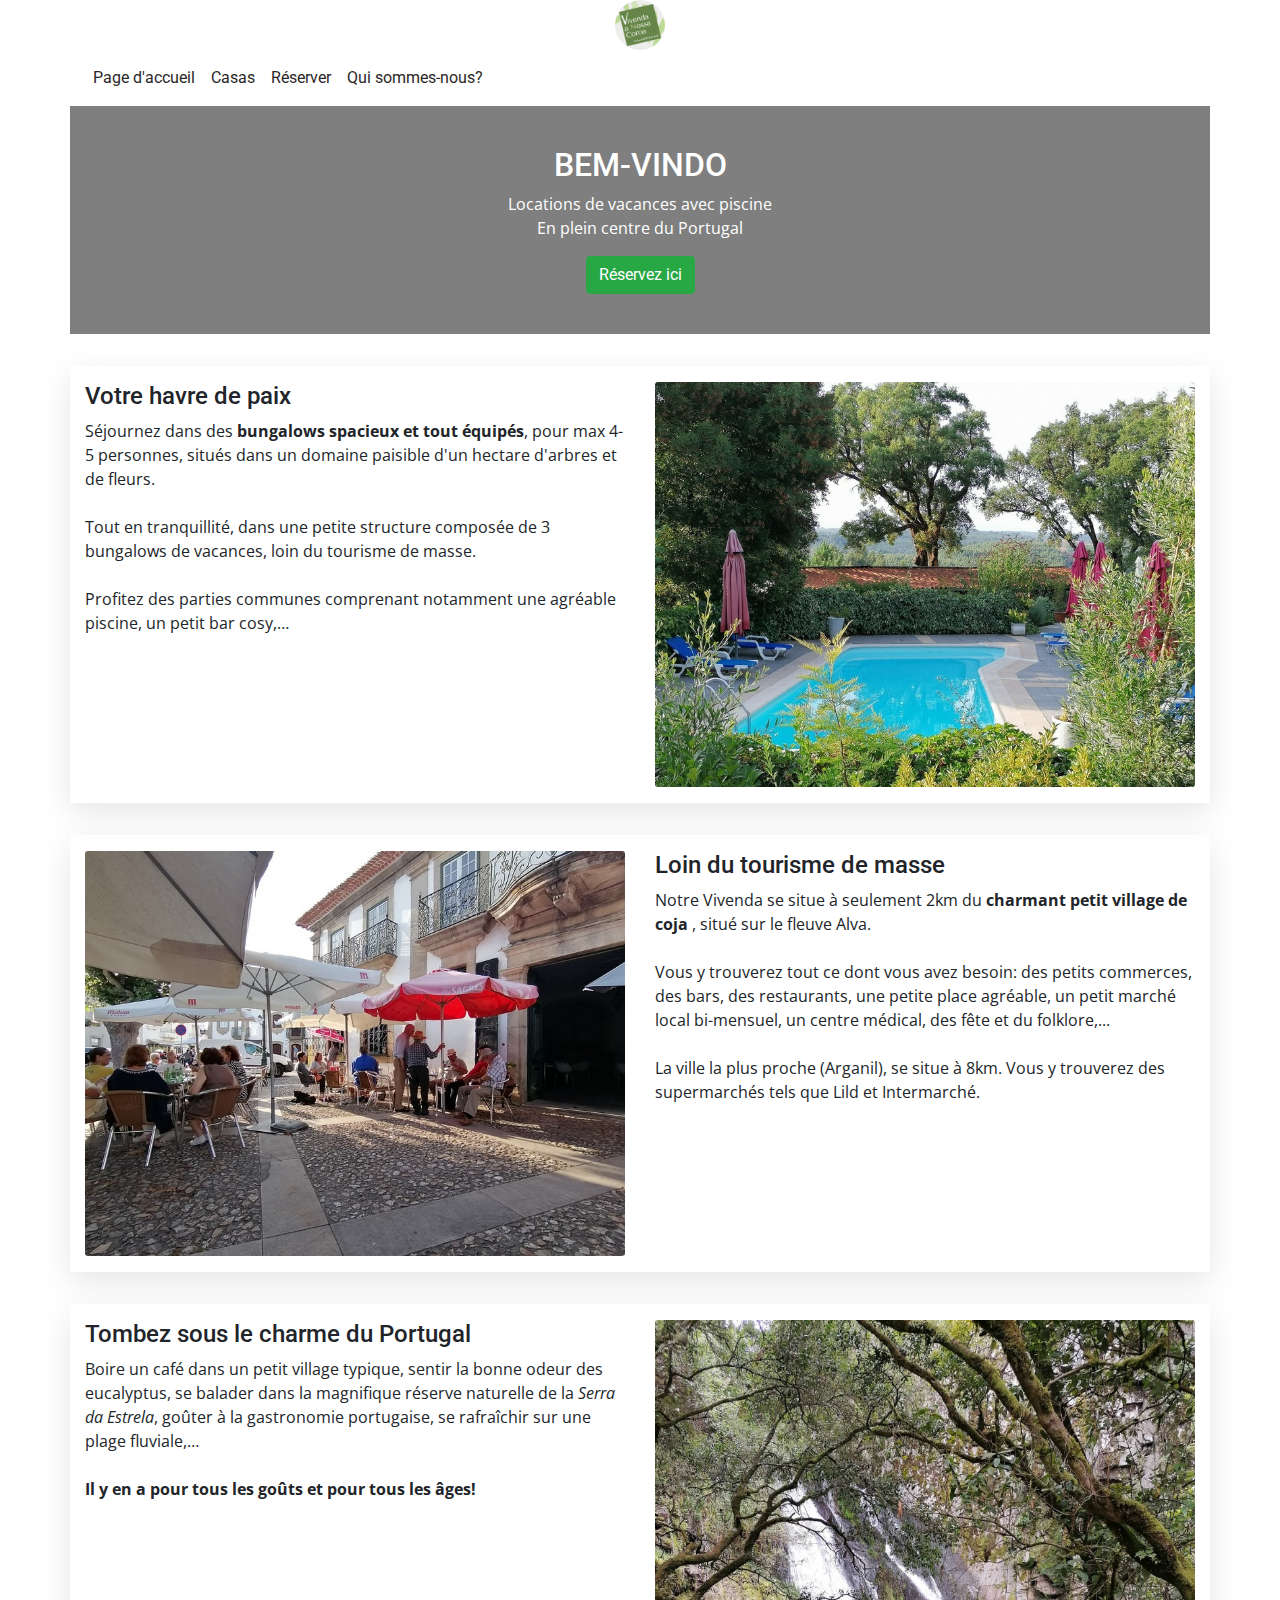
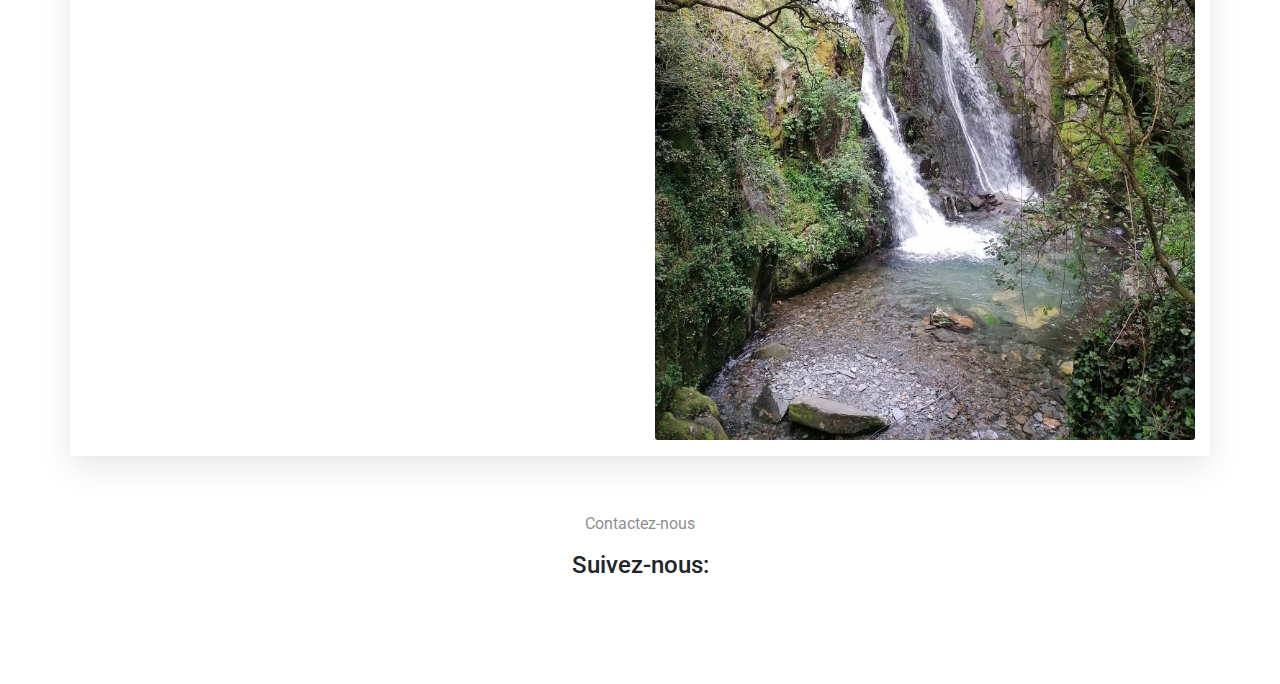
==== index.html @ 4ec4182d "put index instead of home" ====
<!DOCTYPE html>
<html lang="en">
<head>
  <meta charset="UTF-8">
  <meta name="viewport" content="width=device-width, initial-scale=1.0">
  <!-- Bootstrap, font awesome & CSS -->
  <link rel="stylesheet" href="https://use.fontawesome.com/releases/v5.6.3/css/all.css" integrity="sha384-UHRtZLI+pbxtHCWp1t77Bi1L4ZtiqrqD80Kn4Z8NTSRyMA2Fd33n5dQ8lWUE00s/" crossorigin="anonymous">
  <link rel="stylesheet" href="https://stackpath.bootstrapcdn.com/bootstrap/4.5.2/css/bootstrap.min.css" integrity="sha384-JcKb8q3iqJ61gNV9KGb8thSsNjpSL0n8PARn9HuZOnIxN0hoP+VmmDGMN5t9UJ0Z" crossorigin="anonymous">
  <link rel="stylesheet" href="style.css">
  <title>Vivenda a nossa coroa</title>
</head>
<body>
  <!-- Logo -->
  <div class="logo-bar container">
    <img src="./css/images/logo.jpeg" class="avatar-sm" alt="Logo">
  </div>

  <!-- Navbar -->
  <div class="container nav-menu my-3">
    <nav class="nav">
      <a class="menu-link px-2" href="index.html">Page d'accueil</a>
      <a class="menu-link px-2" href="casas.html">Casas</a>
      <a class="menu-link px-2" href="#">Réserver</a>
      <a class="menu-link px-2" href="#">Qui sommes-nous?</a>
    </nav>
  </div>

  <!-- Header -->
  <header class="container">
    <div class="header-text">
      <h2>BEM-VINDO</h2>
      <p class="no-bottom-m">Locations de vacances avec piscine</p>
      <p>En plein centre du Portugal</p>
      <a href="#" class="btn btn-success">Réservez ici</a>
    </div>
  </header>

  <!-- Cards info (domain, swimming pool, location)-->
  <div class="card-container container my-3">
    <div class="row justify-content-md-center casa-card">
      <div class="card-content col-12 my-3 py-3">
        <div class="row">
          <div class="card-text col-8 col-md-6">
            <h4>Votre havre de paix</h3>
            <p>
              Séjournez dans des <strong>bungalows spacieux et tout équipés</strong>,
              pour max 4-5 personnes, situés dans un domaine paisible d'un hectare d'arbres et de fleurs.
              <br><br>
              Tout en tranquillité, dans une petite structure composée de 3 bungalows de vacances, 
              loin du tourisme de masse.
              <br><br>
              Profitez des parties communes comprenant notamment une agréable piscine, un petit bar cosy,…
            </p>
         </div>
         <div class="div-img col-4 col-md-6">
          <img class="card-img" src="./css/images/piscine.jpg" alt="domaine vivenda">
         </div>
        </div>
      </div>

      <div class="card-content col-12 my-3 py-3">
        <div class="row">
          <div class="div-img col-4 col-md-6">
            <img class="card-img" src="./css/images/coja_vivenda.jpg" alt="domaine vivenda">
           </div>
          <div class="card-text col-8 col-md-6">
            <h4>Loin du tourisme de masse</h3>
            <p>Notre Vivenda se situe à seulement 2km du <strong>charmant petit village de coja</strong>
            , situé sur le fleuve Alva. 
            <br><br>
            Vous y trouverez tout ce dont vous avez besoin: des petits commerces, des bars,
            des restaurants, une petite place agréable, un petit marché local bi-mensuel,
            un centre médical, des fête et du folklore,... 
            <br><br>
            La ville la plus proche (Arganil), se situe à 8km. Vous y trouverez des supermarchés
            tels que Lild et Intermarché.
            </p>
         </div>
        </div>
      </div>

        <div class="card-content col-12 my-3 py-3">
          <div class="row">
            <div class="card-text col-8 col-md-6">
              <h4>Tombez sous le charme du Portugal</h3>
              <p>Boire un café dans un petit village typique, sentir la bonne odeur des eucalyptus, 
                se balader dans la magnifique réserve naturelle de la <em>Serra da Estrela</em>, 
                goûter à la gastronomie portugaise, se rafraîchir sur une plage fluviale,…
              <br><br>
              <strong>Il y en a pour tous les goûts et pour tous les âges!</strong>
              </p>
           </div>

           <div class="div-img col-4 col-md-6">
            <img class="card-img" src="./css/images/part_3_vivenda.jpg" alt="domaine vivenda">
           </div>
          </div>
        </div>
</div>

<!-- footer -->
<footer class="container">
  <a href="#" class="contact">Contactez-nous</a>

  <div class="footer-social-media">
    <h4>Suivez-nous:</h4>
    <ul class="social-list">
      <li class="social-icon"><a href="https://www.facebook.com/anossacoroa/" target="_blank"><i class="fab fa-facebook-f"></i></a></li>
      <li class="social-icon"><a href="https://www.instagram.com/vivendaanossacoroa/" target="_blank"><i class="fab fa-instagram"></i></a></li>
    </ul>
  </div>
 
</footer>


</body>
</html>
---- style.css ----
@import "./css/header.css";
@import "./css/buttons.css";
@import "./css/navbar.css";
@import "./css/avatar.css";
@import "./css/cards.css";
@import "./css/footer.css";
@import "./css/tables.css";
@import url('https://fonts.googleapis.com/css2?family=Open+Sans:ital,wght@0,300;0,400;0,600;0,700;0,800;1,300;1,400;1,600;1,700;1,800&family=Roboto:ital,wght@0,100;0,300;0,400;0,500;0,700;0,900;1,100;1,300;1,400;1,500;1,700;1,900&display=swap');

body p {
  font-family: 'Open sans', monospace;
}

h1, h2, h3, h4, h5 {
  font-family: 'Roboto', Courier, monospace;
}
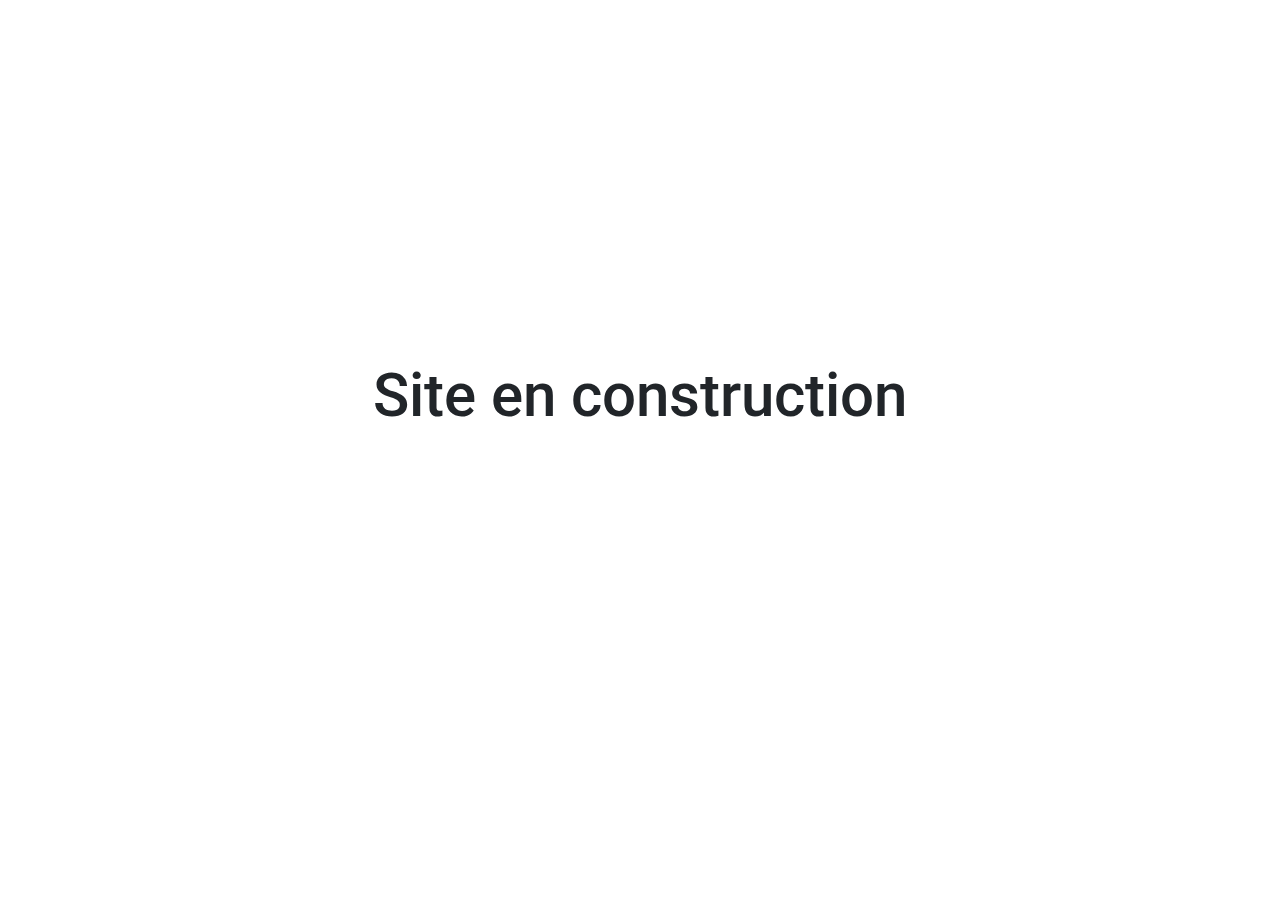
==== commit ce4eb0c0: "site en construction" ====
--- a/index.html
+++ b/index.html
@@ -10,108 +10,11 @@
   <title>Vivenda a nossa coroa</title>
 </head>
 <body>
-  <!-- Logo -->
-  <div class="logo-bar container">
-    <img src="./css/images/logo.jpeg" class="avatar-sm" alt="Logo">
+  
+  <div style="text-align: center; margin: 40vh 0;">
+    <h1 style="font-size: 60px;">Site en construction</h1>
+    <h2 style="font-size: 60px;"><i class="fas fa-tools"></i></h2>
   </div>
-
-  <!-- Navbar -->
-  <div class="container nav-menu my-3">
-    <nav class="nav">
-      <a class="menu-link px-2" href="index.html">Page d'accueil</a>
-      <a class="menu-link px-2" href="casas.html">Casas</a>
-      <a class="menu-link px-2" href="#">Réserver</a>
-      <a class="menu-link px-2" href="#">Qui sommes-nous?</a>
-    </nav>
-  </div>
-
-  <!-- Header -->
-  <header class="container">
-    <div class="header-text">
-      <h2>BEM-VINDO</h2>
-      <p class="no-bottom-m">Locations de vacances avec piscine</p>
-      <p>En plein centre du Portugal</p>
-      <a href="#" class="btn btn-success">Réservez ici</a>
-    </div>
-  </header>
-
-  <!-- Cards info (domain, swimming pool, location)-->
-  <div class="card-container container my-3">
-    <div class="row justify-content-md-center casa-card">
-      <div class="card-content col-12 my-3 py-3">
-        <div class="row">
-          <div class="card-text col-8 col-md-6">
-            <h4>Votre havre de paix</h3>
-            <p>
-              Séjournez dans des <strong>bungalows spacieux et tout équipés</strong>,
-              pour max 4-5 personnes, situés dans un domaine paisible d'un hectare d'arbres et de fleurs.
-              <br><br>
-              Tout en tranquillité, dans une petite structure composée de 3 bungalows de vacances, 
-              loin du tourisme de masse.
-              <br><br>
-              Profitez des parties communes comprenant notamment une agréable piscine, un petit bar cosy,…
-            </p>
-         </div>
-         <div class="div-img col-4 col-md-6">
-          <img class="card-img" src="./css/images/piscine.jpg" alt="domaine vivenda">
-         </div>
-        </div>
-      </div>
-
-      <div class="card-content col-12 my-3 py-3">
-        <div class="row">
-          <div class="div-img col-4 col-md-6">
-            <img class="card-img" src="./css/images/coja_vivenda.jpg" alt="domaine vivenda">
-           </div>
-          <div class="card-text col-8 col-md-6">
-            <h4>Loin du tourisme de masse</h3>
-            <p>Notre Vivenda se situe à seulement 2km du <strong>charmant petit village de coja</strong>
-            , situé sur le fleuve Alva. 
-            <br><br>
-            Vous y trouverez tout ce dont vous avez besoin: des petits commerces, des bars,
-            des restaurants, une petite place agréable, un petit marché local bi-mensuel,
-            un centre médical, des fête et du folklore,... 
-            <br><br>
-            La ville la plus proche (Arganil), se situe à 8km. Vous y trouverez des supermarchés
-            tels que Lild et Intermarché.
-            </p>
-         </div>
-        </div>
-      </div>
-
-        <div class="card-content col-12 my-3 py-3">
-          <div class="row">
-            <div class="card-text col-8 col-md-6">
-              <h4>Tombez sous le charme du Portugal</h3>
-              <p>Boire un café dans un petit village typique, sentir la bonne odeur des eucalyptus, 
-                se balader dans la magnifique réserve naturelle de la <em>Serra da Estrela</em>, 
-                goûter à la gastronomie portugaise, se rafraîchir sur une plage fluviale,…
-              <br><br>
-              <strong>Il y en a pour tous les goûts et pour tous les âges!</strong>
-              </p>
-           </div>
-
-           <div class="div-img col-4 col-md-6">
-            <img class="card-img" src="./css/images/part_3_vivenda.jpg" alt="domaine vivenda">
-           </div>
-          </div>
-        </div>
-</div>
-
-<!-- footer -->
-<footer class="container">
-  <a href="#" class="contact">Contactez-nous</a>
-
-  <div class="footer-social-media">
-    <h4>Suivez-nous:</h4>
-    <ul class="social-list">
-      <li class="social-icon"><a href="https://www.facebook.com/anossacoroa/" target="_blank"><i class="fab fa-facebook-f"></i></a></li>
-      <li class="social-icon"><a href="https://www.instagram.com/vivendaanossacoroa/" target="_blank"><i class="fab fa-instagram"></i></a></li>
-    </ul>
-  </div>
- 
-</footer>
-
 
 </body>
 </html>--- a/style.css
+++ b/style.css
@@ -5,6 +5,7 @@
 @import "./css/cards.css";
 @import "./css/footer.css";
 @import "./css/tables.css";
+@import "./css/about-us.css";
 @import url('https://fonts.googleapis.com/css2?family=Open+Sans:ital,wght@0,300;0,400;0,600;0,700;0,800;1,300;1,400;1,600;1,700;1,800&family=Roboto:ital,wght@0,100;0,300;0,400;0,500;0,700;0,900;1,100;1,300;1,400;1,500;1,700;1,900&display=swap');
 
 body p {
